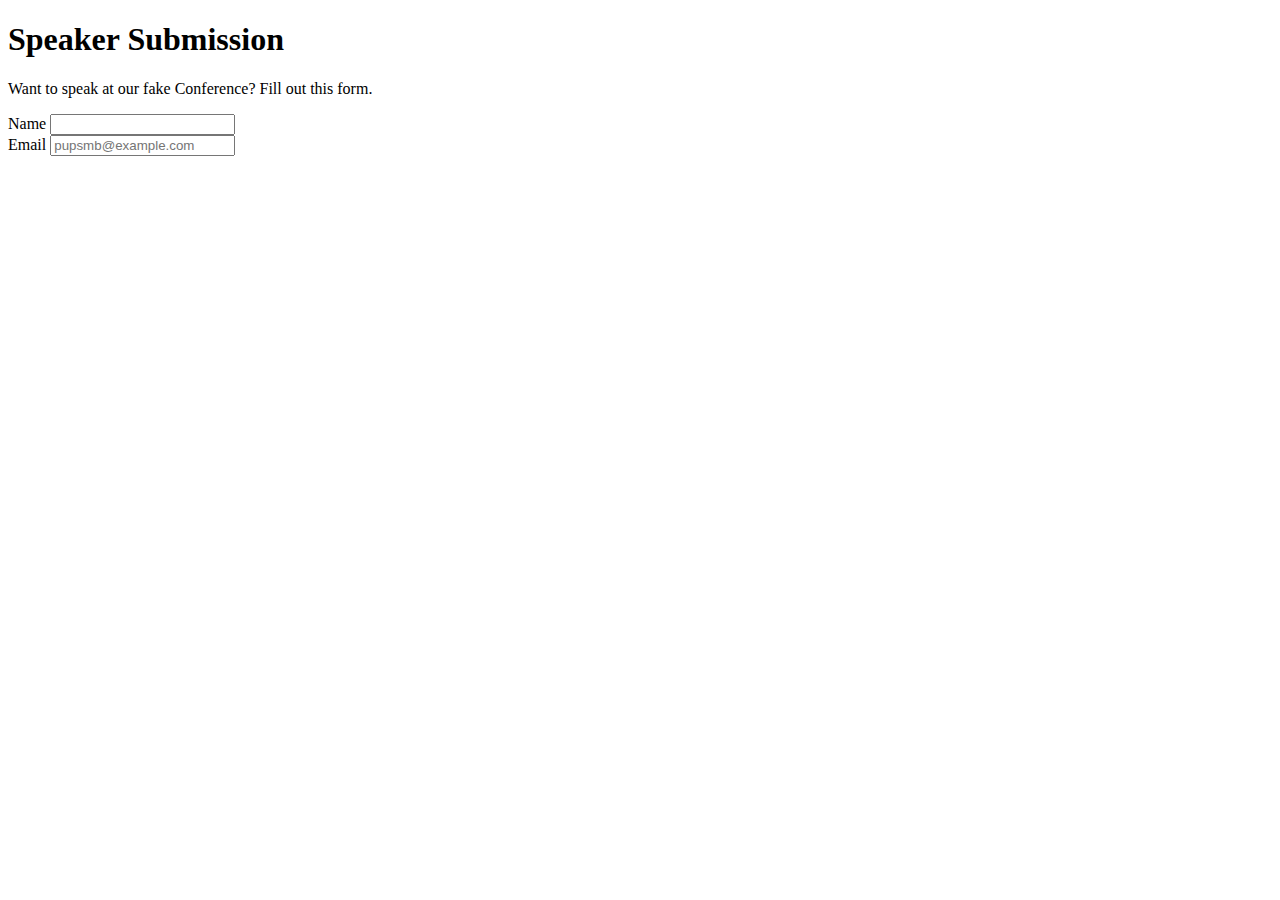
==== speaker-submission.html @ 01c5456b "main" ====
<!DOCTYPE html>
<html lang="en">
<head>
    <meta charset="UTF-8">
    <meta name="viewport" content="width=device-width, initial-scale=1.0">
    <title>Speaker Submission</title>
    <link rel="stylesheet" href="style.css">
</head>
<body>
    <header class="speaker-form-header">
    <h1>
        Speaker Submission
    </h1>
    <p>
            Want to speak at our fake Conference? 
            Fill out this form.  
    </p>
    </header>
        <form action="" method="get" class="speaker-form">
            <div class="form-row">
                <label for="full name">Name</label>
                <input id="full-name" name="full-name" type="text"/>
            </div>
            <div class="form-row">
                <label for="email">Email</label>
                <input id="email" name="email" type="email" placeholder="pupsmb@example.com"/>
            </div>
        </form>

    </body>
</html>
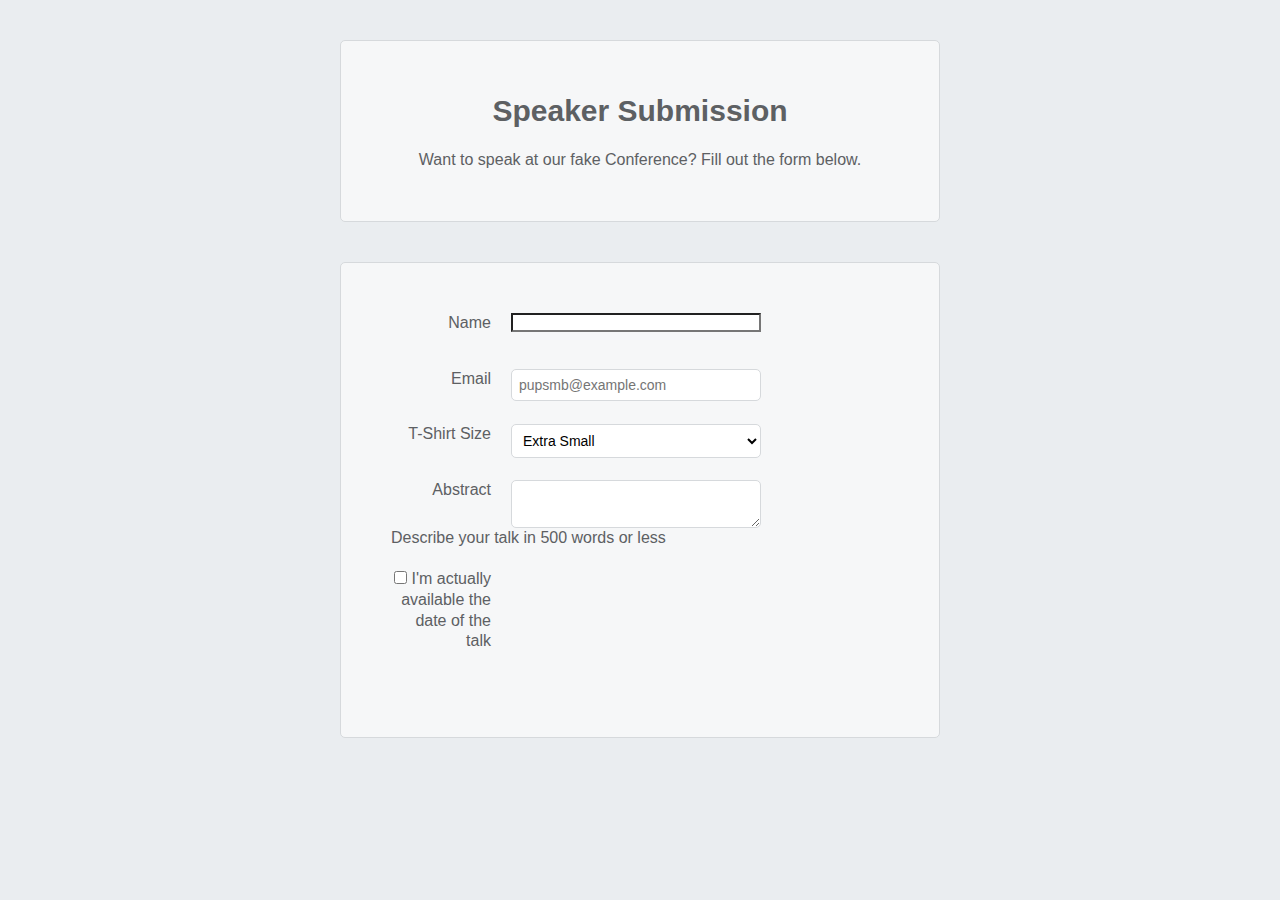
==== commit 0928f3ca: "first commit" ====
--- a/speaker-submission.html
+++ b/speaker-submission.html
@@ -13,7 +13,7 @@
     </h1>
     <p>
             Want to speak at our fake Conference? 
-            Fill out this form.  
+            Fill out the form below.  
     </p>
     </header>
         <form action="" method="get" class="speaker-form">
@@ -25,6 +25,23 @@
                 <label for="email">Email</label>
                 <input id="email" name="email" type="email" placeholder="pupsmb@example.com"/>
             </div>
+            <div class='form-row'>
+                <label for='t-shirt'>T-Shirt Size</label> <select id='t-shirt' name='t-shirt'>
+                <option value='xs'>Extra Small</option> <option value='s'>Small</option>
+                <option value='m'>Medium</option>
+                <option value='l'>Large</option> </select>
+            </div>
+            <div class='form-row'>
+                <label for='abstract'>Abstract</label>
+                <textarea id='abstract' name='abstract'></textarea>
+                <div class='instructions'>Describe your talk in 500 words or less</div>
+            </div>
+            <div class='form-row'>
+                <label class='checkbox-label' for='available'> <input id='available'
+                name='available' type='checkbox' value='is-available'/>
+                <span>I'm actually available the date of the talk</span>
+                </label> 
+            </div>
         </form>
 
     </body>
--- a/style.css
+++ b/style.css
@@ -0,0 +1,105 @@
+*
+{
+    margin: 0;
+    padding: 0;
+    box-sizing: border-box;
+}
+
+body {
+    color: #5D6063;
+    background-color: #EAEDF0;
+    font-family: "Poppins", "Arial", sans-serif;
+    font-size: 16px;
+    line-height: 1.3;
+    
+    display: flex;
+    flex-direction: column;
+    align-items: center;
+}
+
+.speaker-form-header {
+    text-align: center;
+    background-color: #F6F7F8;
+    border: 1px solid #D6D9DC;
+    border-radius: 5px;
+    
+    width: 80%;
+    margin: 40px 0;
+    padding: 50px;
+}  
+
+.speaker-form-header h1 {
+    font-size: 30px;
+    margin-bottom: 20px;
+}
+
+.speaker-form {
+    background-color: #F6F7F8;
+    border:  1px solid #D6D9DC;
+    border-radius: 5px;
+
+    width: 80%;
+    padding: 50px;
+    margin: 0 0 40px 0;
+
+}
+
+.form-row {
+    margin-bottom: 40px;
+    display: flex;
+    justify-content: flex-start;
+    flex-direction: column;
+    flex-wrap: wrap;
+}
+
+.form-row input [type= 'text'],
+.form-row input[type='email'],
+.form-row select,
+.form-row textarea {
+    background-color: #ffffff;
+    border: 1px solid #D6D9DC;
+    border-radius: 5px;
+    width: 100%;
+    padding: 7px;
+    font-size: 14px;
+}
+
+.form-row label {
+    margin-bottom: 15px;
+}
+
+@media only screen and (min-width: 700px) {
+    .speaker-form-header,
+    .speaker-form {
+        width: 600px;
+    }
+    .form-row {
+        flex-direction: row;
+        align-items: flex-start;
+        margin-bottom: 20px;
+        height: initial;
+    }
+    .form-row input[type='text'],
+    .form-row input[type='email'],
+    .form-row select,
+    .form-row textarea
+     {
+        width: 250px;
+        height: initial;
+        background-color: #FFFFFF;
+    }
+    .form-row label {
+        text-align: right;
+        width: 120px;
+        padding-right: 20px;
+    }
+}
+
+.form-row input[type='text']:invalid,
+.form-row input[type='email']:invalid {
+    border: 1px solid #D55C5F;
+    color: #ffffff;
+    background-color: #D55C5F;
+    
+    box-shadow: none;
+}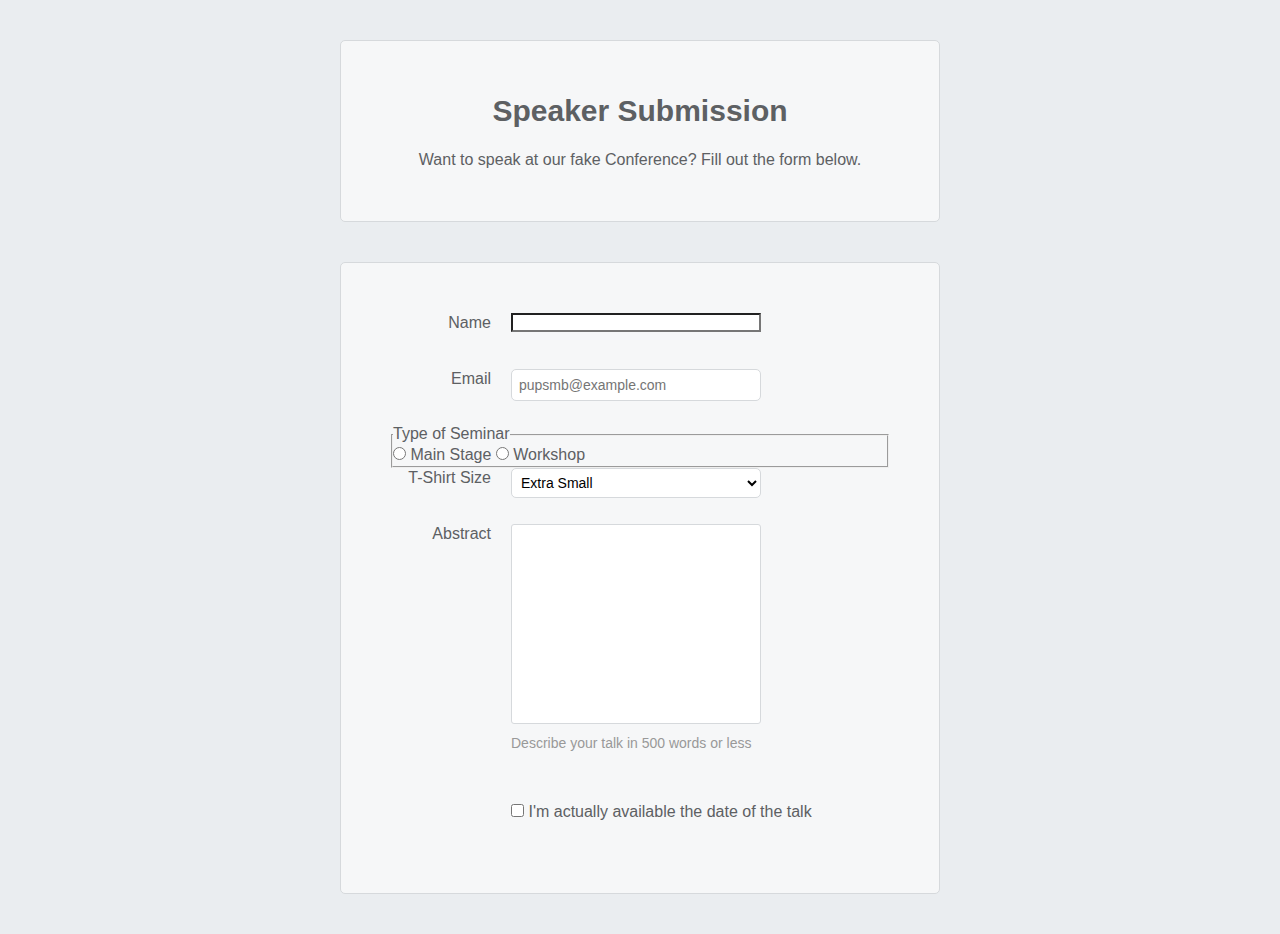
==== commit 0937ecc6: "speaker-submission.html" ====
--- a/speaker-submission.html
+++ b/speaker-submission.html
@@ -25,6 +25,19 @@
                 <label for="email">Email</label>
                 <input id="email" name="email" type="email" placeholder="pupsmb@example.com"/>
             </div>
+            <fieldset class="legacy-form-row">
+                <legend>Type of Seminar</legend>
+                <input id="talk-type-1"
+                    name= "talk-type"
+                    type="radio"
+                    value="main stage"/>
+                <label for="talk-type-1" class= "radio- label" ></label>Main Stage</label>
+                    <input id="talk-type-2"
+                    name= "talk-type"
+                    type="radio"
+                    value="Workshop"/>
+                <label for="talk-type-2" class= "radio- label"></label>Workshop</label>
+            </fieldset>
             <div class='form-row'>
                 <label for='t-shirt'>T-Shirt Size</label> <select id='t-shirt' name='t-shirt'>
                 <option value='xs'>Extra Small</option> <option value='s'>Small</option>
@@ -41,6 +54,7 @@
                 name='available' type='checkbox' value='is-available'/>
                 <span>I'm actually available the date of the talk</span>
                 </label> 
+                
             </div>
         </form>
 
--- a/style.css
+++ b/style.css
@@ -68,6 +68,27 @@
     margin-bottom: 15px;
 }
 
+.form-row select {
+    width: 100%;
+    padding: 5px;
+    font-size: 14px;
+    }
+    
+.form-row textarea {
+        font-family: "Helvetica", "Arial", sans-serif; font-size: 14px;
+        border: 1px solid #D6D9DC; border-radius: 3px;
+        min-height: 200px; margin-bottom: 10px; padding: 7px;
+        resize: none;
+        }
+
+.form-row .instructions {
+        color: #999999; font-size: 14px;
+        margin-bottom: 30px; 
+        }
+
+.form-row .checkbox-label { margin-bottom: 0;
+        }
+
 @media only screen and (min-width: 700px) {
     .speaker-form-header,
     .speaker-form {
@@ -93,6 +114,14 @@
         width: 120px;
         padding-right: 20px;
     }
+
+    .form-row .instructions {
+        margin-left: 120px; 
+    }
+
+    .form-row .checkbox-label { 
+        margin-left: 120px; width: auto;
+    }
 }
 
 .form-row input[type='text']:invalid,
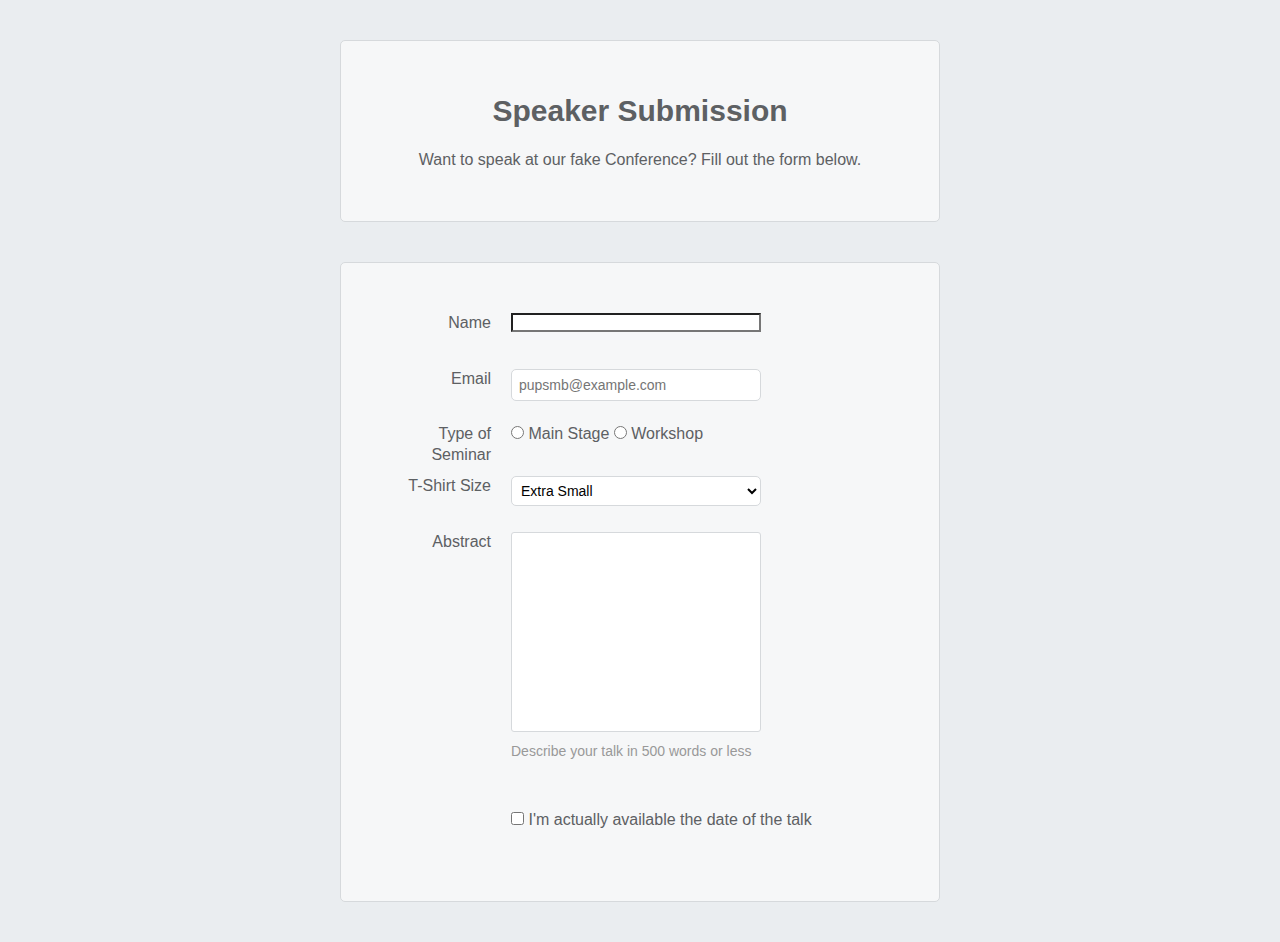
==== commit aaf8f981: "speaker-submission.html" ====
--- a/speaker-submission.html
+++ b/speaker-submission.html
@@ -21,42 +21,46 @@
                 <label for="full name">Name</label>
                 <input id="full-name" name="full-name" type="text"/>
             </div>
+
             <div class="form-row">
                 <label for="email">Email</label>
                 <input id="email" name="email" type="email" placeholder="pupsmb@example.com"/>
             </div>
-            <fieldset class="legacy-form-row">
+
+            <fieldset class= "legacy-form-row">
                 <legend>Type of Seminar</legend>
-                <input id="talk-type-1"
+                <input id= "talk-type-1"
                     name= "talk-type"
-                    type="radio"
-                    value="main stage"/>
-                <label for="talk-type-1" class= "radio- label" ></label>Main Stage</label>
-                    <input id="talk-type-2"
+                    type= "radio"
+                    value= "main stage"/>
+                <label for= "talk-type-1" class = "radio- label" ></label>Main Stage</label>
+                    <input id= "talk-type-2"
                     name= "talk-type"
-                    type="radio"
-                    value="Workshop"/>
-                <label for="talk-type-2" class= "radio- label"></label>Workshop</label>
+                    type= "radio"
+                    value= "Workshop"/>
+                <label for= "talk-type-2" class = "radio- label"></label>Workshop</label>
             </fieldset>
+
             <div class='form-row'>
                 <label for='t-shirt'>T-Shirt Size</label> <select id='t-shirt' name='t-shirt'>
                 <option value='xs'>Extra Small</option> <option value='s'>Small</option>
                 <option value='m'>Medium</option>
                 <option value='l'>Large</option> </select>
             </div>
+
             <div class='form-row'>
                 <label for='abstract'>Abstract</label>
                 <textarea id='abstract' name='abstract'></textarea>
                 <div class='instructions'>Describe your talk in 500 words or less</div>
             </div>
+
             <div class='form-row'>
                 <label class='checkbox-label' for='available'> <input id='available'
                 name='available' type='checkbox' value='is-available'/>
                 <span>I'm actually available the date of the talk</span>
                 </label> 
-                
+
             </div>
         </form>
-
     </body>
 </html>--- a/style.css
+++ b/style.css
@@ -89,6 +89,30 @@
 .form-row .checkbox-label { margin-bottom: 0;
         }
 
+.legacy-form-row {
+            border: none;
+            margin-bottom: 40px;
+        }
+        
+.legacy-form-row legend {
+            margin-bottom: 15;
+        }
+        
+.legacy-form-row .radio- label {
+            display: block;
+            font-size: 14px;
+            padding: 0 20px 0 10px;
+        }
+        
+.legacy-form-row input [input='radio'] {
+            margin-top: 2px;
+        }
+        
+.legacy-form-row .radio-label,
+.legacy-form-row input [input='radio'] {
+            float: left;
+        }
+
 @media only screen and (min-width: 700px) {
     .speaker-form-header,
     .speaker-form {
@@ -122,6 +146,19 @@
     .form-row .checkbox-label { 
         margin-left: 120px; width: auto;
     }
+
+    .legacy-form-row {
+        margin-bottom: 10px;
+    }
+    .legacy-form-row legend {
+        width: 120px;
+        text-align: right;
+        align-items: flex-start;
+        padding-right: 20px;
+    }
+    .legacy-form-row legend {
+        float: left;
+    }
 }
 
 .form-row input[type='text']:invalid,
